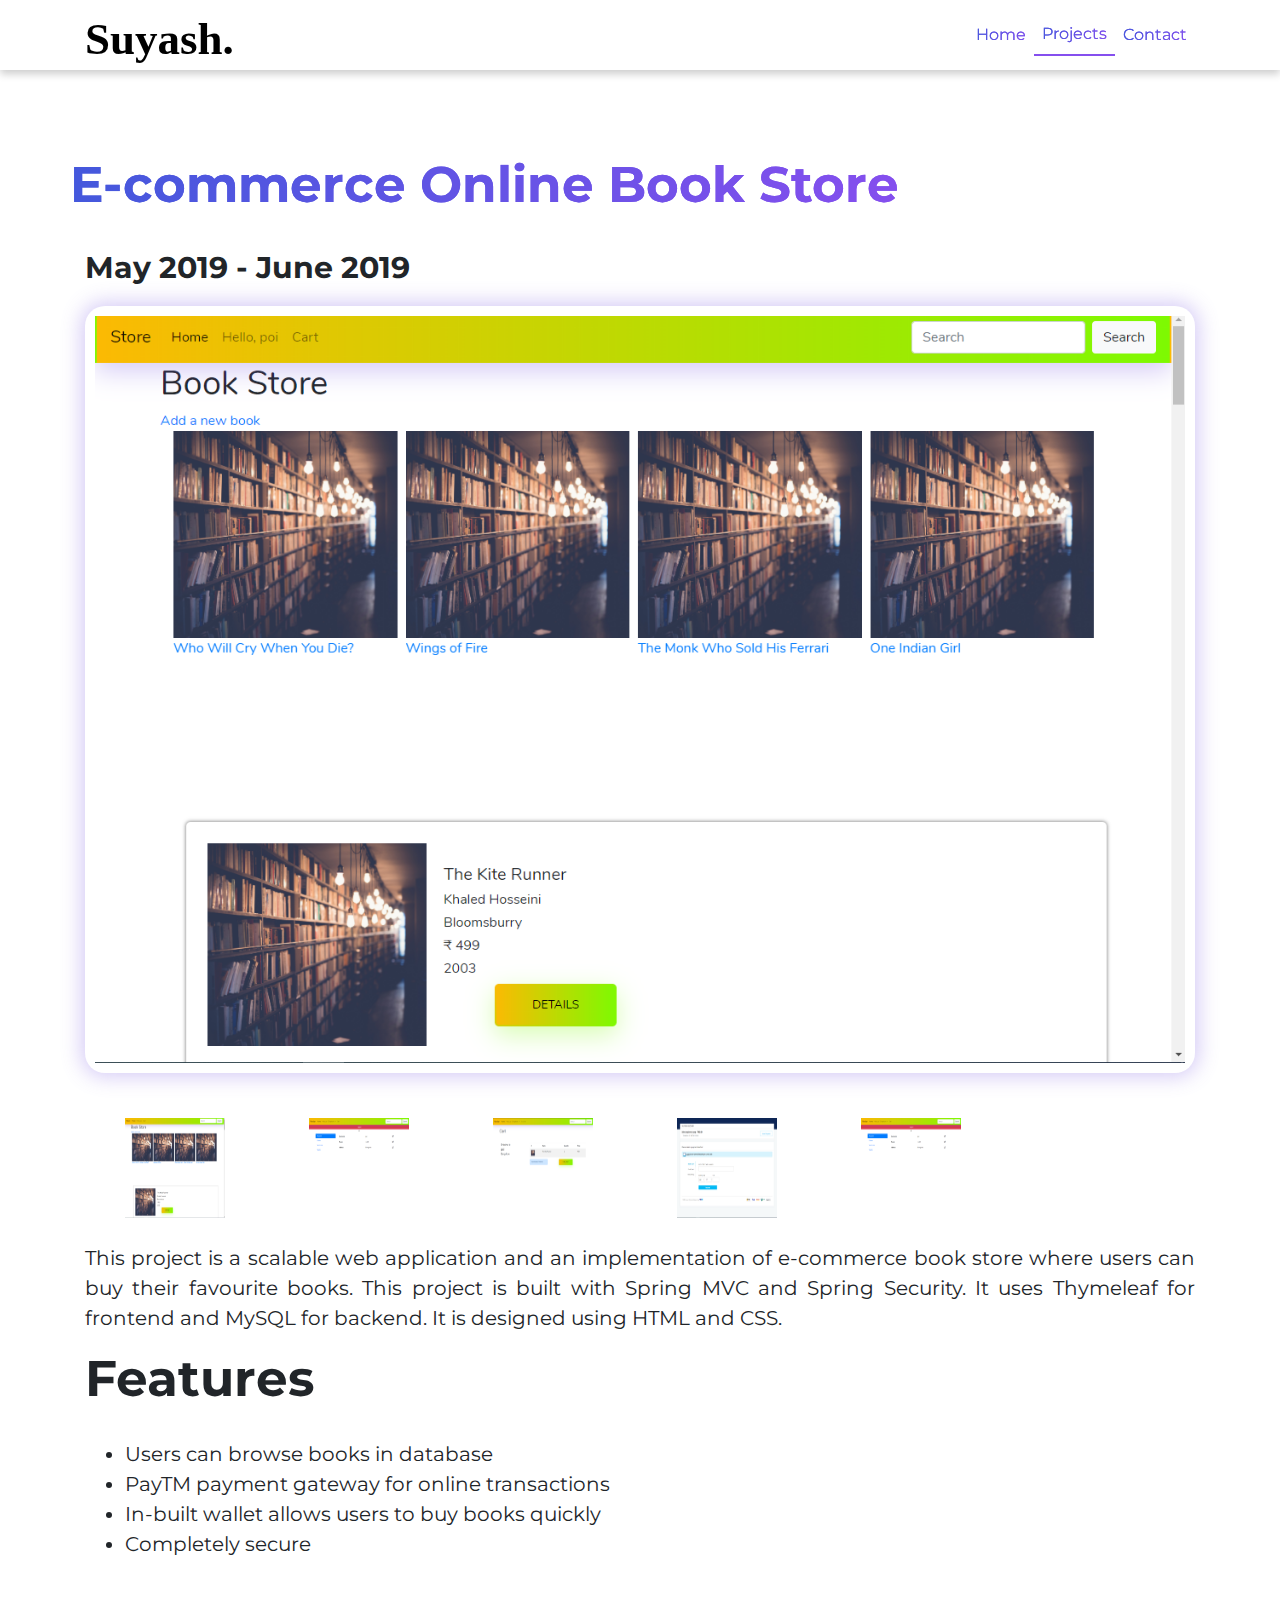
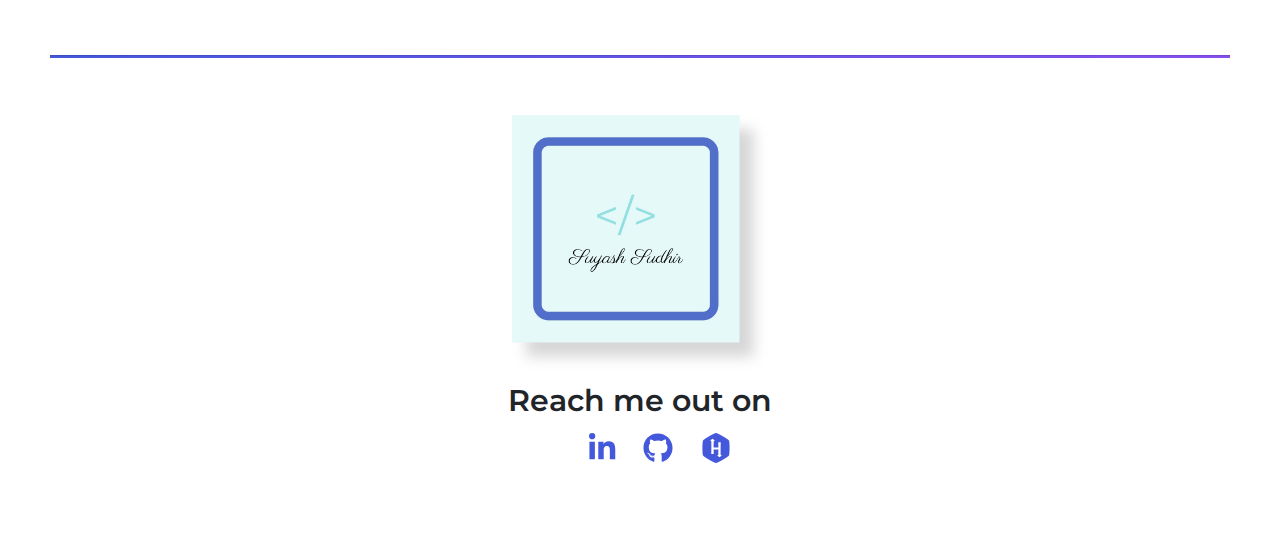
==== bookstore.html @ 9ea13d7b "Initial commit" ====
<html lang="en">
<head>
    <meta charset="UTF-8">
    <meta name="viewport" content="width=device-width, initial-scale=1.0">
    <meta http-equiv="X-UA-Compatible" content="ie=edge">
    <title>Book Store</title>
    <link rel="stylesheet" href="styles/lightbox.css">
    <link rel="stylesheet" href="styles/fontawesome.css">
    <script src="scripts/all.js"></script>
    <link rel="stylesheet" href="/styles/bootstrap.css">
    
    <link rel="stylesheet" href="styles/style.css">
</head>
<body>

        <header class="header-area">
                <div class="main-menu">
                    <nav class="navbar navbar-expand-lg navbar-light sticky-top">
                        <div class="container">
                            <a class="navbar-brand logo" href="index.html"><img src="img/logo.svg" alt=""></a>
                            <button class="navbar-toggler" type="button" data-toggle="collapse"
                                data-target="#navbarSupportedContent" aria-controls="navbarSupportedContent"
                                aria-expanded="false" aria-label="Toggle navigation">
                                <i class="fa fa-bars"></i>
                            </button>
                            <div class="collapse navbar-collapse offset justify-content-end" id="navbarSupportedContent"
                                style="font-weight: 400">
                                <ul class="navbar navbar-nav nav-menu justify-content-end">
                                    <li class="nav-item gradient-text"><a class="nav-link" href="index.html">Home</a></li>
                                    <li class="nav-item active gradient-text" id="project-link"><a class="nav-link" href="index.html#projects">Projects</a></li>
        
                                    <li class="nav-item gradient-text"><a class="nav-link" href="contact.html">Contact</a></li>
                                </ul>
        
                            </div>
                        </div>
        
                    </nav>
        
                </div>
        
        
            </header>


            <section class="project-info">
                <div class="project-inner-info">
                    <div class="container">
                        <div class="row">
                           <h1 class="gradient-text"> E-commerce Online Book Store</h1>
                           <div class="col-lg-6">
                                <div class="project-date">
                                    <p>May 2019 - June 2019</p>
                                </div>
                            </div>

                           <div class="col-lg-12">
                               <div class="project-photo" >
                                   <img src="img/project-imgs/bookstore/home.png" alt="" id="projectPhoto" >
                               </div>
                           </div>

                           <div class="col-lg-12" >
                                <div class="col-sm-4">
                                    <a href="img/project-imgs/bookstore/home.png" data-lightbox="project-slide" data-title="Home Page"><img src="img/project-imgs/bookstore/home-small.png" alt=""></a>  
                                </div>
                                <div class="col-sm-4">
                                    <a href="img/project-imgs/bookstore/details.png" data-lightbox="project-slide" data-title="Accounts Page"><img src="img/project-imgs/bookstore/account-small.png" alt=""></a>  
                                </div>
                                <div class="col-sm-4">
                                    <a href="img/project-imgs/bookstore/cart.png" data-lightbox="project-slide" data-title="Cart Page"><img src="img/project-imgs/bookstore/cart-small.png" alt=""></a>  
                                </div>
                                <div class="col-sm-4">
                                    <a href="img/project-imgs/bookstore/pay.png" data-lightbox="project-slide" data-title="Payment Page"><img src="img/project-imgs/bookstore/pay-small.png" alt=""></a>  
                                </div>
                                <div class="col-sm-4">
                                    <a href="img/project-imgs/bookstore/account.png" data-lightbox="project-slide" data-title="Account Page"><img src="img/project-imgs/bookstore/account-small.png" alt=""></a>  
                                </div>
                               
                            </div>
                          
                           <div class="col-lg-12">
                               <div class="project-desc">
                                <p>
                                    This project is a scalable web application and an implementation of e-commerce book store where users can buy their favourite books.
                                    This project is built with Spring MVC and Spring Security. It uses Thymeleaf for frontend and MySQL for backend. It is designed using HTML and CSS. 
                                </p>   
                                <h1>Features</h1>
                                <ul style="list-style: disc;">
                                    <li>Users can browse books in database</li>
                                    <li>PayTM payment gateway for online transactions</li>
                                    <li>In-built wallet allows users to buy books quickly</li>
                                    
                                    <li>Completely secure</li>
                                </ul>    
                            </div>
                           </div>
                           </div>
                    </div>
                </div>
            </section>


<hr>

            <footer class="footer">
                    <div class="footer-inner">
                        <div class="container">
                            <div class="footer-content">
                                <div class="col-lg-12">
                                    <div class="text-center ">
                                        <img src="img/logo-new@2x.jpg" style="height: auto; width: 270px;" alt="">
                                        
                                    </div>
                                    <div class="text-center" style="font-weight: 600">
                                        Reach me out on
                                    </div>
                                    <div class="social text-center">
                                        <ul>
                                            <li><a target="_blank" data-toggle="tooltip" title="Linkedin" href="https://linkedin.com/in/suyashsudhir26958/"><i class="fab fa-linkedin-in" style="color: #4458dc"></i></a></li>
                                            <li><a target="_blank" href="https://github.com/Suyashsudhir2695/" data-toggle="tooltip" title="GitHub!"><i class="fab fa-github" style="color: #4458dc"></i></a></li>
                                            <li><a target="_blank" href="https://hackerrank.com/suyashamb" data-toggle="tooltip" title="HackerRank!"><i class="fab fa-hackerrank" style="color: #4458dc"></i></a></li>
                                        </ul>
            
                                    </div>
                                </div>
                                
            
                            </div>
                            
                        </div>
                    </div>
                </footer>
                <script src="scripts/lightbox-plus-jquery.js"></script>
                <script src="scripts/jq.js"></script>
                <script src="scripts/bootstrap.js"></script>
                <script src="scripts/custom.js"></script>
    
</body>
</html>
---- styles/style.css ----
@import url("https://fonts.googleapis.com/css?family=Montserrat&display=swap");
body {
  background-color: #fff;
  font-family: 'Montserrat', sans-serif;
}

body hr {
  background: -webkit-gradient(linear, left top, right top, from(#4458dc), to(#854fee)), radial-gradient(circle at top left, #4458dc, #854fee);
  background: linear-gradient(to right, #4458dc 0%, #854fee 100%), radial-gradient(circle at top left, #4458dc, #854fee);
  height: 2px;
  margin: 50px;
}

body .active {
  border-bottom: 2px solid #854fee;
}

body .active:after {
  content: "";
  border-bottom: 1px solid #000;
}

body .gradient-text {
  background: -webkit-gradient(linear, left top, right top, from(#4458dc), to(#854fee)), radial-gradient(circle at top left, #4458dc, #854fee);
  background: linear-gradient(to right, #4458dc 0%, #854fee 100%), radial-gradient(circle at top left, #4458dc, #854fee);
  -webkit-background-clip: text;
  -webkit-text-fill-color: transparent;
}

body a {
  outline: none;
  border: none;
}

body ul {
  list-style: none;
}

body .main-menu {
  -webkit-box-shadow: 0 4px 8px 0 rgba(0, 0, 0, 0.2);
          box-shadow: 0 4px 8px 0 rgba(0, 0, 0, 0.2);
  -webkit-transition: 0.3s;
  transition: 0.3s;
}

body .suyash-nav {
  height: 100px;
  padding: 20px;
}

body .suyash-nav a {
  color: #000;
  font-size: 400px;
  outline: none;
  border: none;
  margin-right: 30px;
  float: right;
  margin-top: 25px;
  text-decoration: none;
}

body .container-suyash {
  margin: 10%;
}

body .container-suyash .into-sec {
  float: right;
  display: -webkit-box;
  display: -ms-flexbox;
  display: flex;
  -ms-flex-wrap: wrap;
      flex-wrap: wrap;
}

body .container-suyash .intro-para {
  display: block;
  float: right;
}

body .site-btn {
  text-decoration: none;
  display: inline-block;
  color: #fff;
  letter-spacing: 0px;
  font-family: "Montserrat", sans-serif;
  font-weight: 500;
  font-size: 14px;
  line-height: 46px;
  outline: none !important;
  text-align: center;
  cursor: pointer;
  text-transform: uppercase;
  border-radius: 5px;
  background-origin: border-box;
  background-clip: content-box, border-box;
  background-image: -webkit-gradient(linear, left top, right top, from(#4458dc), to(#854fee)), radial-gradient(circle at top left, #4458dc, #854fee);
  background-image: linear-gradient(to right, #4458dc 0%, #854fee 100%), radial-gradient(circle at top left, #4458dc, #854fee);
  border: double 2px transparent;
  -webkit-box-shadow: 0px 10px 30px rgba(118, 85, 225, 0.3);
          box-shadow: 0px 10px 30px rgba(118, 85, 225, 0.3);
}

body .site-btn span {
  padding: 0 42px;
  font-weight: 200;
}

@media (max-width: 480px) {
  body .site-btn span {
    padding: 0 20px;
  }
}

body .site-btn .tr-bg {
  background-image: -webkit-gradient(linear, left top, left bottom, from(#ffffff), to(#ffffff)), radial-gradient(circle at top left, #4458dc, #854fee);
  background-image: linear-gradient(#ffffff, #ffffff), radial-gradient(circle at top left, #4458dc, #854fee);
  border: 2px solid transparent;
  color: #222222;
  -webkit-box-shadow: 0px 10px 30px rgba(118, 85, 225, 0.3);
          box-shadow: 0px 10px 30px rgba(118, 85, 225, 0.3);
}

body .site-btn:hover {
  background-image: -webkit-gradient(linear, left top, left bottom, from(#ffffff), to(#ffffff)), radial-gradient(circle at top left, #4458dc, #854fee);
  background-image: linear-gradient(#ffffff, #ffffff), radial-gradient(circle at top left, #4458dc, #854fee);
  border: 2px solid #854fee;
  color: #222222;
  -webkit-box-shadow: none;
          box-shadow: none;
  font-weight: 200;
  background-clip: border-box;
}

/************************ Intro Section CSS*********************/
.intro-section {
  z-index: 1;
  background-image: url("../img/bg intro.svg");
  background-repeat: no-repeat;
  background-position: center;
  background-size: contain;
  margin-bottom: 40px;
}

.intro-section .intro-section-inner {
  width: 100%;
}

.intro-section .intro-section-inner .intro-img {
  padding-top: 100px;
}

@media (max-width: 1480px) {
  .intro-section .intro-section-inner .intro-img img {
    height: auto;
    max-width: 100%;
  }
}

@media (max-width: 991px) {
  .intro-section .intro-section-inner .intro-img {
    display: block;
  }
}

.intro-section .intro-section-inner .col-lg-7 {
  vertical-align: middle;
  -ms-flex-item-align: center;
      -ms-grid-row-align: center;
      align-self: center;
}

.intro-section .intro-section-inner .intro-content {
  text-align: left;
}

@media (max-width: 991px) {
  .intro-section .intro-section-inner .intro-content {
    margin-top: 150px;
  }
}

.intro-section .intro-section-inner .intro-content h3 {
  font-size: 40px;
  position: relative;
  margin-bottom: 18px;
}

.intro-section .intro-section-inner .intro-content h3:after {
  content: '';
  width: 400px;
  height: 2px;
  position: absolute;
  top: 50%;
  left: 25%;
}

@media (max-width: 575px) {
  .intro-section .intro-section-inner .intro-content h3:after {
    display: none;
  }
}

.intro-section .intro-section-inner .intro-content h1 {
  font-size: 70px;
  margin-top: 20px;
  line-height: 55px;
  margin-bottom: 25px;
}

@media (max-width: 1024px) {
  .intro-section .intro-section-inner .intro-content h1 {
    font-size: 60px;
  }
}

@media (max-width: 768px) {
  .intro-section .intro-section-inner .intro-content h1 {
    font-size: 45px;
  }
}

.intro-section .intro-section-inner .intro-content h5 {
  font-weight: 200;
  font-size: 30px;
  margin-bottom: 40px;
}

/********************************* About Section CSS***********************************/
.about-me {
  z-index: 9999;
  margin-top: 40px;
  background: url("../img/about.svg");
  background-position: center;
  background-size: contain;
}

.about-me .about-me-inner {
  width: 100%;
}

.about-me .about-me-inner .about-img {
  padding-top: 100px;
}

@media (max-width: 1480px) {
  .about-me .about-me-inner .about-img img {
    height: auto;
    max-width: 100%;
  }
}

@media (max-width: 991px) {
  .about-me .about-me-inner .about-img {
    display: block;
  }
}

.about-me .about-me-inner .col-lg-7 {
  vertical-align: middle;
  -ms-flex-item-align: center;
      -ms-grid-row-align: center;
      align-self: center;
}

.about-me .about-me-inner .about-me-content {
  text-align: left;
}

.about-me .about-me-inner .about-me-content h2 {
  font-size: 45px;
  margin-top: 20px;
  margin-right: 20px;
}

@media (max-width: 991px) {
  .about-me .about-me-inner .about-me-content h2 {
    font-size: 30px;
  }
}

.about-me .about-me-inner .about-me-content p {
  text-align: justify;
  font-size: 20px;
}

@media (max-width: 991px) {
  .about-me .about-me-inner .about-me-content p {
    font-size: 17px;
  }
}

/******************************************* About End***********************************/
/******************************************* Project CSS**************************************/
.projects-section {
  margin-top: 35px;
  z-index: 7777;
  padding: 120px;
  background: url("../img/bg intro.svg");
  background-position: center;
  background-size: contain;
}

@media (max-width: 991px) {
  .projects-section {
    padding: 0;
    margin-right: 105px;
    margin-left: auto;
  }
}

@media (max-width: 480) {
  .projects-section {
    padding: 0;
  }
}

.projects-section .col-lg-12 {
  vertical-align: middle;
  -ms-flex-item-align: center;
      -ms-grid-row-align: center;
      align-self: center;
}

.projects-section .col-lg-12 .project-content {
  padding: 0;
  width: 100%;
}

.projects-section .col-lg-12 .project-content h2 {
  font-size: 50px;
}

@media (max-width: 480px) {
  .projects-section .col-lg-12 .project-content h2 {
    font-size: 30px;
  }
}

.projects-section .filters {
  display: inline-block;
  margin-top: 20px;
  font-size: 20px;
}

@media (max-width: 480px) {
  .projects-section .filters {
    font-size: 12px;
    padding: 0;
    margin: 0;
  }
}

@media (max-width: 991px) {
  .projects-section .filters {
    font-size: 12px;
    padding: 0%;
    margin: 0%;
  }
}

.projects-section .filters ul {
  margin-left: 20px !important;
}

@media (max-width: 991px) {
  .projects-section .filters ul {
    margin-bottom: 25px;
  }
}

.projects-section .filters ul li {
  display: inline-block;
  padding: 0px;
  cursor: pointer;
  text-transform: uppercase;
  font-weight: 500;
  -webkit-transition: all 0.4s ease 0s;
  transition: all 0.4s ease 0s;
}

.projects-section .filters ul li:hover, .projects-section .filters ul li.active {
  color: #854fee;
}

@media (max-width: 400px) {
  .projects-section .filters ul li {
    font-size: 10px;
    margin-left: 7px;
  }
}

@media (max-width: 480px) {
  .projects-section .filters ul li {
    display: inline-block;
    margin-left: 5px;
    font-size: 15px;
  }
}

@media (max-width: 768px) {
  .projects-section .filters ul li {
    font-size: 25px;
  }
}

@media (max-width: 991px) {
  .projects-section .filters ul li {
    margin-left: 10px;
    margin-top: 10px;
    -webkit-box-align: center;
        -ms-flex-align: center;
            align-items: center;
    font-size: 20px;
  }
}

@media (max-width: 1480px) {
  .projects-section .filters ul li {
    margin-left: 15px;
  }
}

.projects-section .filtered-content .project-box {
  background: #f2f2f2;
  margin: 20px;
  height: auto;
  width: 300px;
  -webkit-box-shadow: 0 4px 8px 5px rgba(118, 85, 225, 0.3);
          box-shadow: 0 4px 8px 5px rgba(118, 85, 225, 0.3);
  -webkit-transition: 0.5s;
  transition: 0.5s;
}

.projects-section .filtered-content .project-box img {
  height: 400px;
}

.projects-section .filtered-content .project-box:hover {
  -webkit-box-shadow: 0 8px 16px 0 rgba(0, 0, 0, 0.2);
          box-shadow: 0 8px 16px 0 rgba(0, 0, 0, 0.2);
  -webkit-transition: 0.5s;
  transition: 0.5s;
  -webkit-transform: translateY(-20px);
          transform: translateY(-20px);
}

@media (max-width: 480px) {
  .projects-section .filtered-content .project-box {
    padding: 0;
    margin-left: 55px;
    height: auto;
    width: 100%;
  }
}

@media (max-width: 991px) {
  .projects-section .filtered-content .project-box {
    width: 100%;
    height: auto;
    margin-left: 150px;
  }
}

@media (max-width: 1480px) {
  .projects-section .filtered-content .project-box {
    width: 100%;
    height: auto;
    margin-left: 55px;
  }
}

.projects-section .filtered-content .project-box .card-img {
  -o-object-fit: cover;
     object-fit: cover;
  height: auto;
  max-width: 100;
}

/********************************Project End**************************/
/********************************* Footer CSS*************************/
.footer {
  margin-bottom: 5%;
}

.footer .footer-inner {
  font-size: 30px;
}

.footer .footer-inner .social {
  color: #000;
  font-size: 30px;
}

.footer .footer-inner .social ul {
  -ms-flex-line-pack: center;
      align-content: center;
}

.footer .footer-inner .social ul li {
  color: #000;
  display: inline-block;
  margin: 10px;
}

.footer .footer-inner .social ul li .fa {
  color: #000;
}

.footer .footer-inner .logo-div {
  z-index: 9999;
  background: url("../img/logo-new@2x.jpg");
  height: auto;
  width: 270px;
  background-size: cover;
  background-repeat: no-repeat;
  background-position: center;
}

/********************************************* Header Info CSS********************************/
.header-area {
  position: absolute;
  width: 100%;
  z-index: 9999;
  background: #ffffff;
}

.header-area .nav-menu {
  width: 100%;
}

.header-area .navbar {
  background: transparent;
  padding: 0px;
  border: 0px;
  border-radius: 0px;
  width: 100%;
}

.header-area .navbar .nav .nav-item {
  margin-right: 45px;
}

.header-area .navbar .nav .nav-item .nav-link {
  font: 500 14px/100px 'Montserrat';
  text-transform: uppercase;
  color: #f2f2f2;
  padding: 0px;
  display: inline-block;
}

.header-area .navbar .nav .nav-item .nav-link:after {
  display: none;
}

.header-area .navbar .nav .nav-item:hover .nav-link, .header-area .navbar .nav .nav-item.active .nav-link {
  color: #4458dc;
}

.header-area .navbar .nav .nav-item.submenu {
  position: relative;
}

.header-area .navbar .nav .nav-item.submenu ul {
  border: none;
  padding: 0px;
  border-radius: 0px;
  -webkit-box-shadow: none;
          box-shadow: none;
  margin: 0px;
  background: #fff;
}

@media (min-width: 992px) {
  .header-area .navbar .nav .nav-item.submenu ul {
    position: absolute;
    top: 120%;
    left: 0px;
    min-width: 200px;
    text-align: left;
    opacity: 0;
    -webkit-transition: all 300ms ease-in;
    transition: all 300ms ease-in;
    visibility: hidden;
    display: block;
    border: none;
    padding: 0px;
    border-radius: 0px;
    -webkit-box-shadow: 0px 10px 30px 0px rgba(0, 0, 0, 0.1);
            box-shadow: 0px 10px 30px 0px rgba(0, 0, 0, 0.1);
  }
}

.header-area .navbar .nav .nav-item.submenu ul:before {
  content: "";
  width: 0;
  height: 0;
  border-style: solid;
  border-width: 10px 10px 0 10px;
  border-color: #eeeeee transparent transparent transparent;
  position: absolute;
  right: 24px;
  top: 45px;
  z-index: 3;
  opacity: 0;
  -webkit-transition: all 400ms linear;
  transition: all 400ms linear;
}

.header-area .navbar .nav .nav-item.submenu ul .nav-item {
  display: block;
  float: none;
  margin-right: 0px;
  border-bottom: 1px solid #ededed;
  margin-left: 0px;
  -webkit-transition: all 0.4s linear;
  transition: all 0.4s linear;
}

.header-area .navbar .nav .nav-item.submenu ul .nav-item .nav-link {
  line-height: 45px;
  color: #4458dc;
  padding: 0px 30px;
  -webkit-transition: all 150ms linear;
  transition: all 150ms linear;
  display: block;
  text-transform: capitalize;
  margin-right: 0px;
}

.header-area .navbar .nav .nav-item.submenu ul .nav-item:last-child {
  border-bottom: none;
}

.header-area .navbar .nav .nav-item.submenu ul .nav-item:hover .nav-link {
  color: #fff;
}

@media (min-width: 992px) {
  .header-area .navbar .nav .nav-item.submenu:hover ul {
    visibility: visible;
    opacity: 1;
    top: 100%;
  }
}

.header-area .navbar .nav .nav-item.submenu:hover ul .nav-item {
  margin-top: 0px;
}

.header-area .navbar .nav .nav-item:last-child {
  margin-right: 0px;
}

.header-area.navbar_fixed .main-menu {
  -webkit-box-shadow: 0 4px 8px 0 rgba(0, 0, 0, 0.2);
          box-shadow: 0 4px 8px 0 rgba(0, 0, 0, 0.2);
  position: fixed;
  width: 100%;
  top: -70px;
  left: 0;
  right: 0;
  background: #ffffff;
  -webkit-transform: translateY(70px);
          transform: translateY(70px);
  -webkit-transition: background 500ms ease, -webkit-transform 500ms ease;
  transition: background 500ms ease, -webkit-transform 500ms ease;
  transition: transform 500ms ease, background 500ms ease;
  transition: transform 500ms ease, background 500ms ease, -webkit-transform 500ms ease;
  -webkit-transition: transform 500ms ease, background 500ms ease;
  -webkit-box-shadow: 0px 3px 16px 0px rgba(0, 0, 0, 0.1);
          box-shadow: 0px 3px 16px 0px rgba(0, 0, 0, 0.1);
}

.header-area.navbar_fixed .main-menu .navbar .nav .nav-item .nav-link {
  line-height: 70px;
}

@media (min-width: 992px) {
  .header-area.white_menu .navbar .navbar-brand img {
    display: none;
  }
  .header-area.white_menu .navbar .navbar-brand img + img {
    display: inline-block;
  }
}

@media (max-width: 991px) {
  .header-area.white_menu .navbar .navbar-brand img {
    display: inline-block;
  }
  .header-area.white_menu .navbar .navbar-brand img + img {
    display: none;
  }
}

.header-area.white_menu .navbar .nav .nav-item .nav-link {
  color: #fff;
}

.header-area.white_menu.navbar_fixed .main-menu .navbar .navbar-brand img {
  display: inline-block;
}

.header-area.white_menu.navbar_fixed .main-menu .navbar .navbar-brand img + img {
  display: none;
}

.header-area.white_menu.navbar_fixed .main-menu .navbar .nav .nav-item .nav-link {
  line-height: 70px;
  color: #4458dc;
}

/***************************************************** Project CSS*********************************************/
.project-info {
  padding-top: 155px;
  margin-bottom: 80px;
}

.project-info h1 {
  margin-bottom: 30px;
  font-size: 50px;
  font-weight: bold;
}

@media (max-width: 480px) {
  .project-info h1 {
    font-size: 25px;
  }
}

.project-info .project-date {
  font-size: 30px;
  font-weight: 700;
}

@media (max-width: 480px) {
  .project-info .project-date {
    font-size: 20px;
  }
}

.project-info .project-photo {
  -webkit-box-shadow: 0px 0px 20px 4px rgba(118, 85, 225, 0.3);
          box-shadow: 0px 0px 20px 4px rgba(118, 85, 225, 0.3);
  -webkit-transition: 0.3s;
  transition: 0.3s;
  border-radius: 20px;
  margin-bottom: 45px;
  width: 100%;
  padding: 10px;
}

@media (max-width: 480px) {
  .project-info .project-photo {
    margin-bottom: 20px;
    width: 100%;
    height: 300px;
  }
}

.project-info .project-photo img {
  width: 100%;
}

@media (max-width: 480px) {
  .project-info .project-photo img {
    width: 100%;
  }
}

.project-info .project-desc {
  margin-top: 25px;
  font-size: 20px;
  text-align: justify;
}

@media (max-width: 480px) {
  .project-info .project-desc {
    font-size: 14px;
    text-align: start;
  }
}

.project-info .project-prev {
  padding: 50px;
}

.project-info .project-prev img {
  margin: 15px;
  width: 100px;
  height: 100px;
  -webkit-box-shadow: 1px 1px 1px 1px rgba(0, 0, 0, 0.2);
          box-shadow: 1px 1px 1px 1px rgba(0, 0, 0, 0.2);
}

.project-info .project-prev img:hover {
  -webkit-transform: translateY(-10px);
          transform: translateY(-10px);
  -webkit-transition: 0.7s ease;
  transition: 0.7s ease;
}

.project-info .col-sm-4 {
  margin: 25px;
  display: inline;
}

.project-info .col-sm-4 img {
  width: 100px;
  height: 100px;
}
/*# sourceMappingURL=style.css.map */
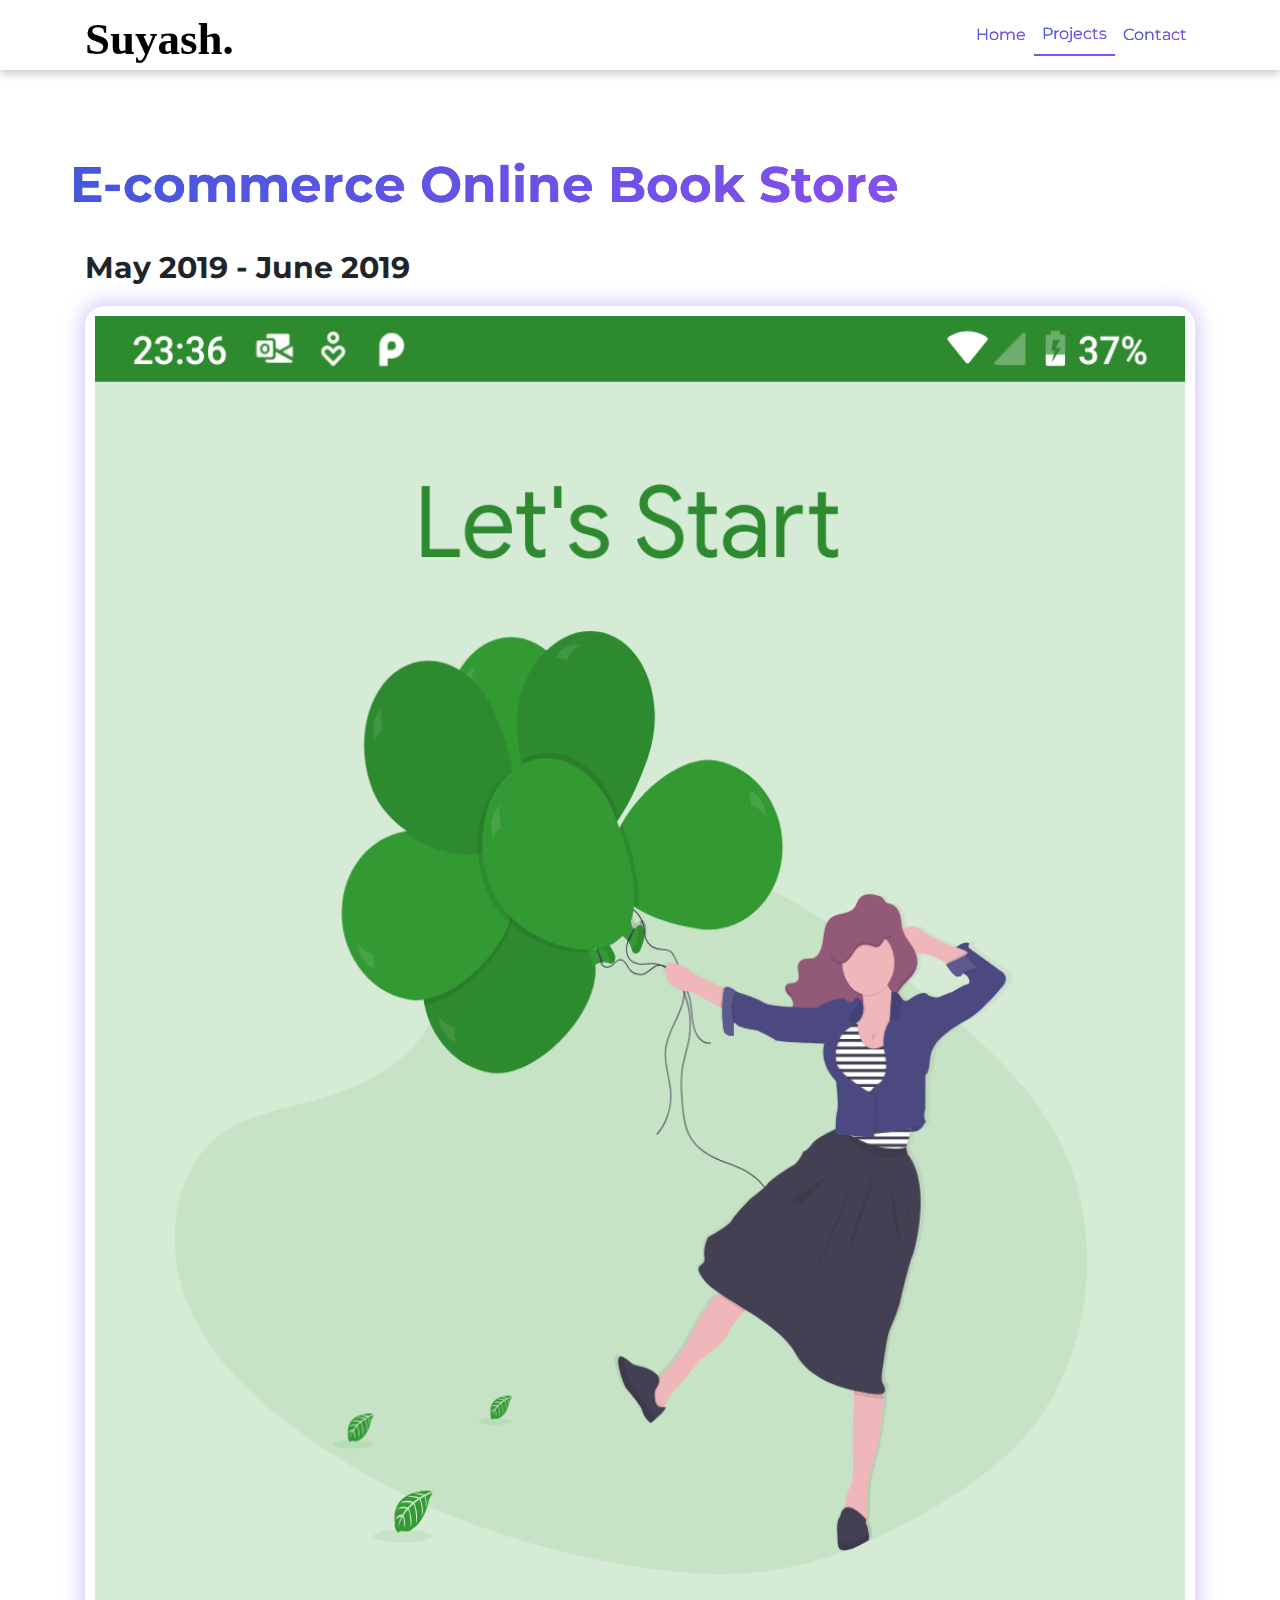
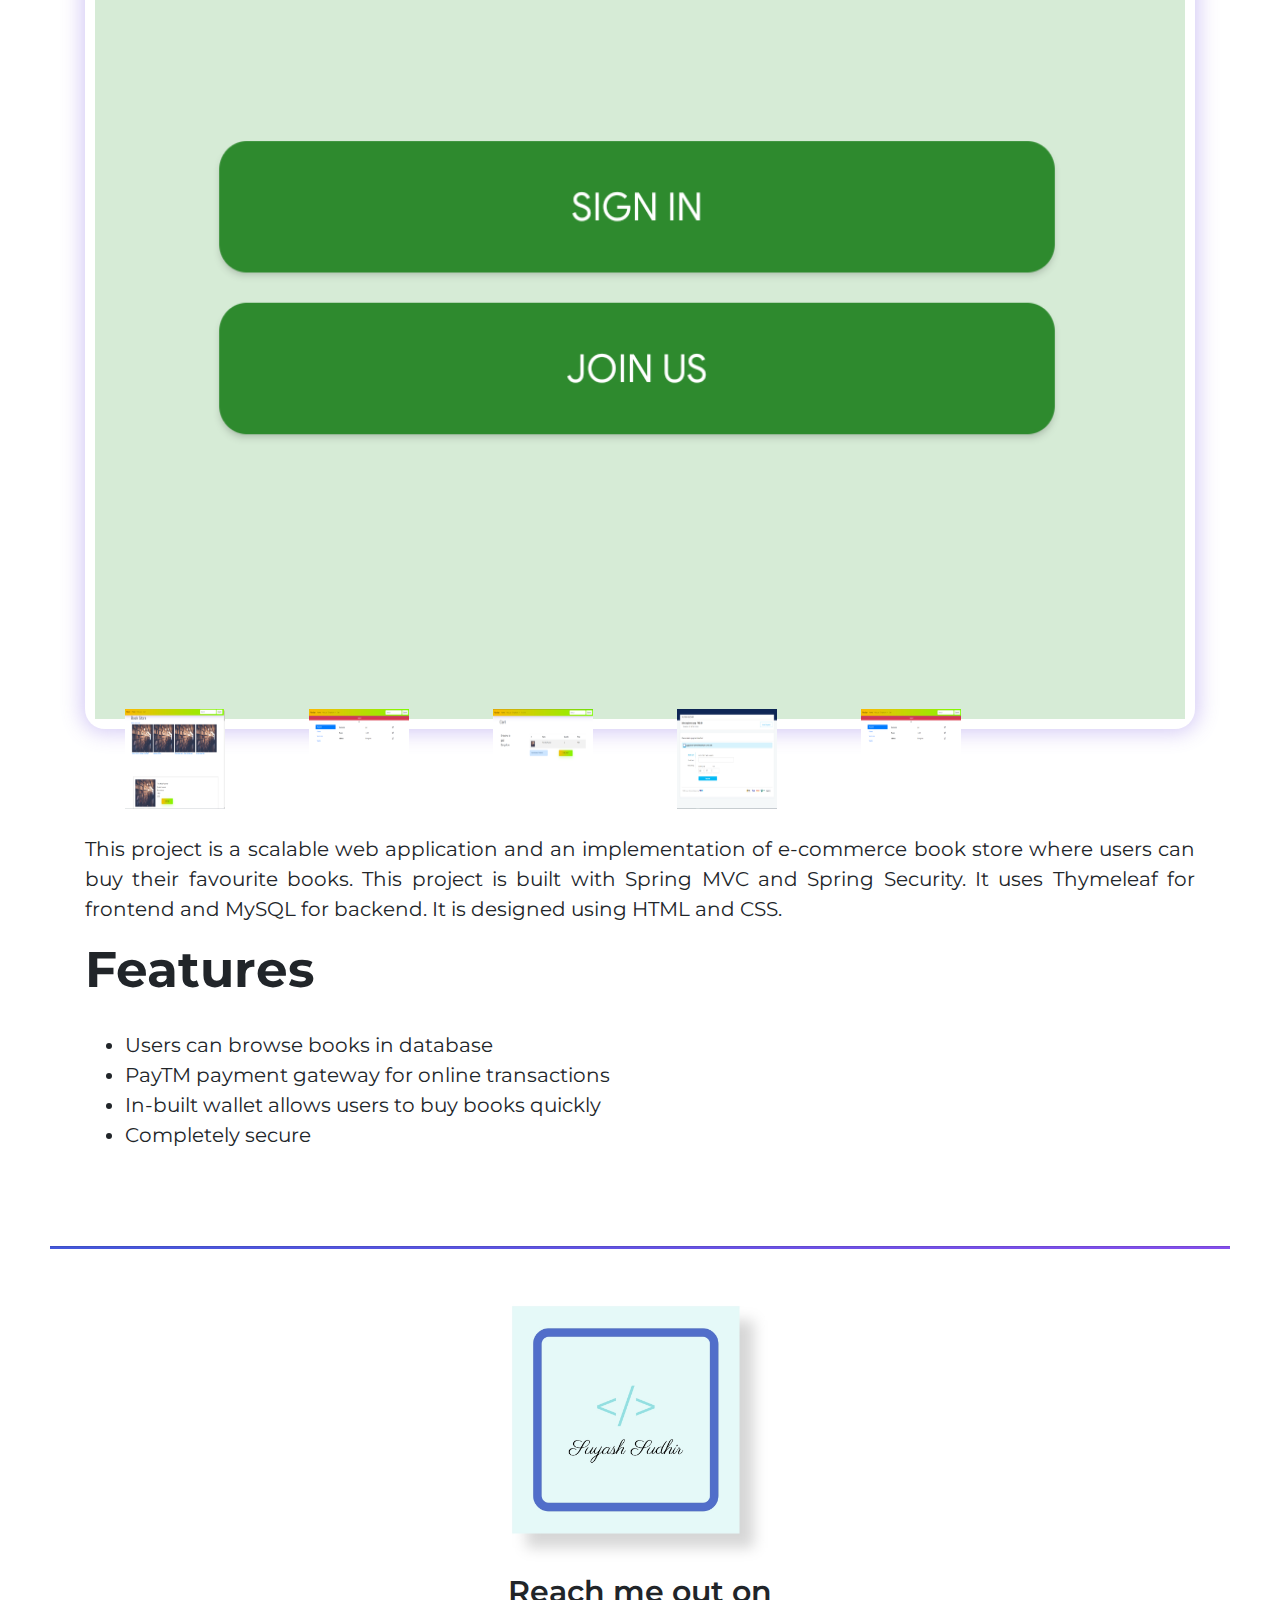
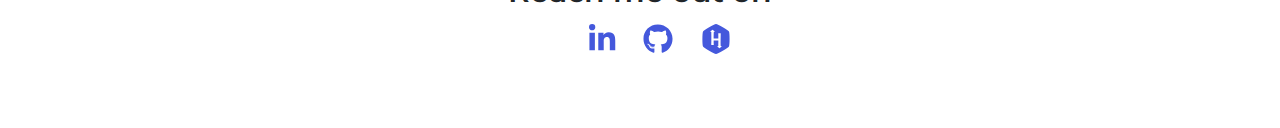
==== commit 3f283337: "Update bookstore.html" ====
--- a/bookstore.html
+++ b/bookstore.html
@@ -7,7 +7,7 @@
     <link rel="stylesheet" href="styles/lightbox.css">
     <link rel="stylesheet" href="styles/fontawesome.css">
     <script src="scripts/all.js"></script>
-    <link rel="stylesheet" href="/styles/bootstrap.css">
+    <link rel="stylesheet" href="styles/bootstrap.css">
     
     <link rel="stylesheet" href="styles/style.css">
 </head>
@@ -55,8 +55,8 @@
                             </div>
 
                            <div class="col-lg-12">
-                               <div class="project-photo" >
-                                   <img src="img/project-imgs/bookstore/home.png" alt="" id="projectPhoto" >
+                               <div class="project-photo">
+                                   <img src="img/project-imgs/canteen/login.png" alt="">
                                </div>
                            </div>
 
@@ -137,4 +137,4 @@
                 <script src="scripts/custom.js"></script>
     
 </body>
-</html>+</html>
--- a/styles/style.css
+++ b/styles/style.css
@@ -754,12 +754,13 @@
   .project-info .project-photo {
     margin-bottom: 20px;
     width: 100%;
-    height: 300px;
+    height: auto;
   }
 }
 
 .project-info .project-photo img {
   width: 100%;
+  height: 100%;
 }
 
 @media (max-width: 480px) {
@@ -809,4 +810,4 @@
   width: 100px;
   height: 100px;
 }
-/*# sourceMappingURL=style.css.map */+/*# sourceMappingURL=style.css.map */
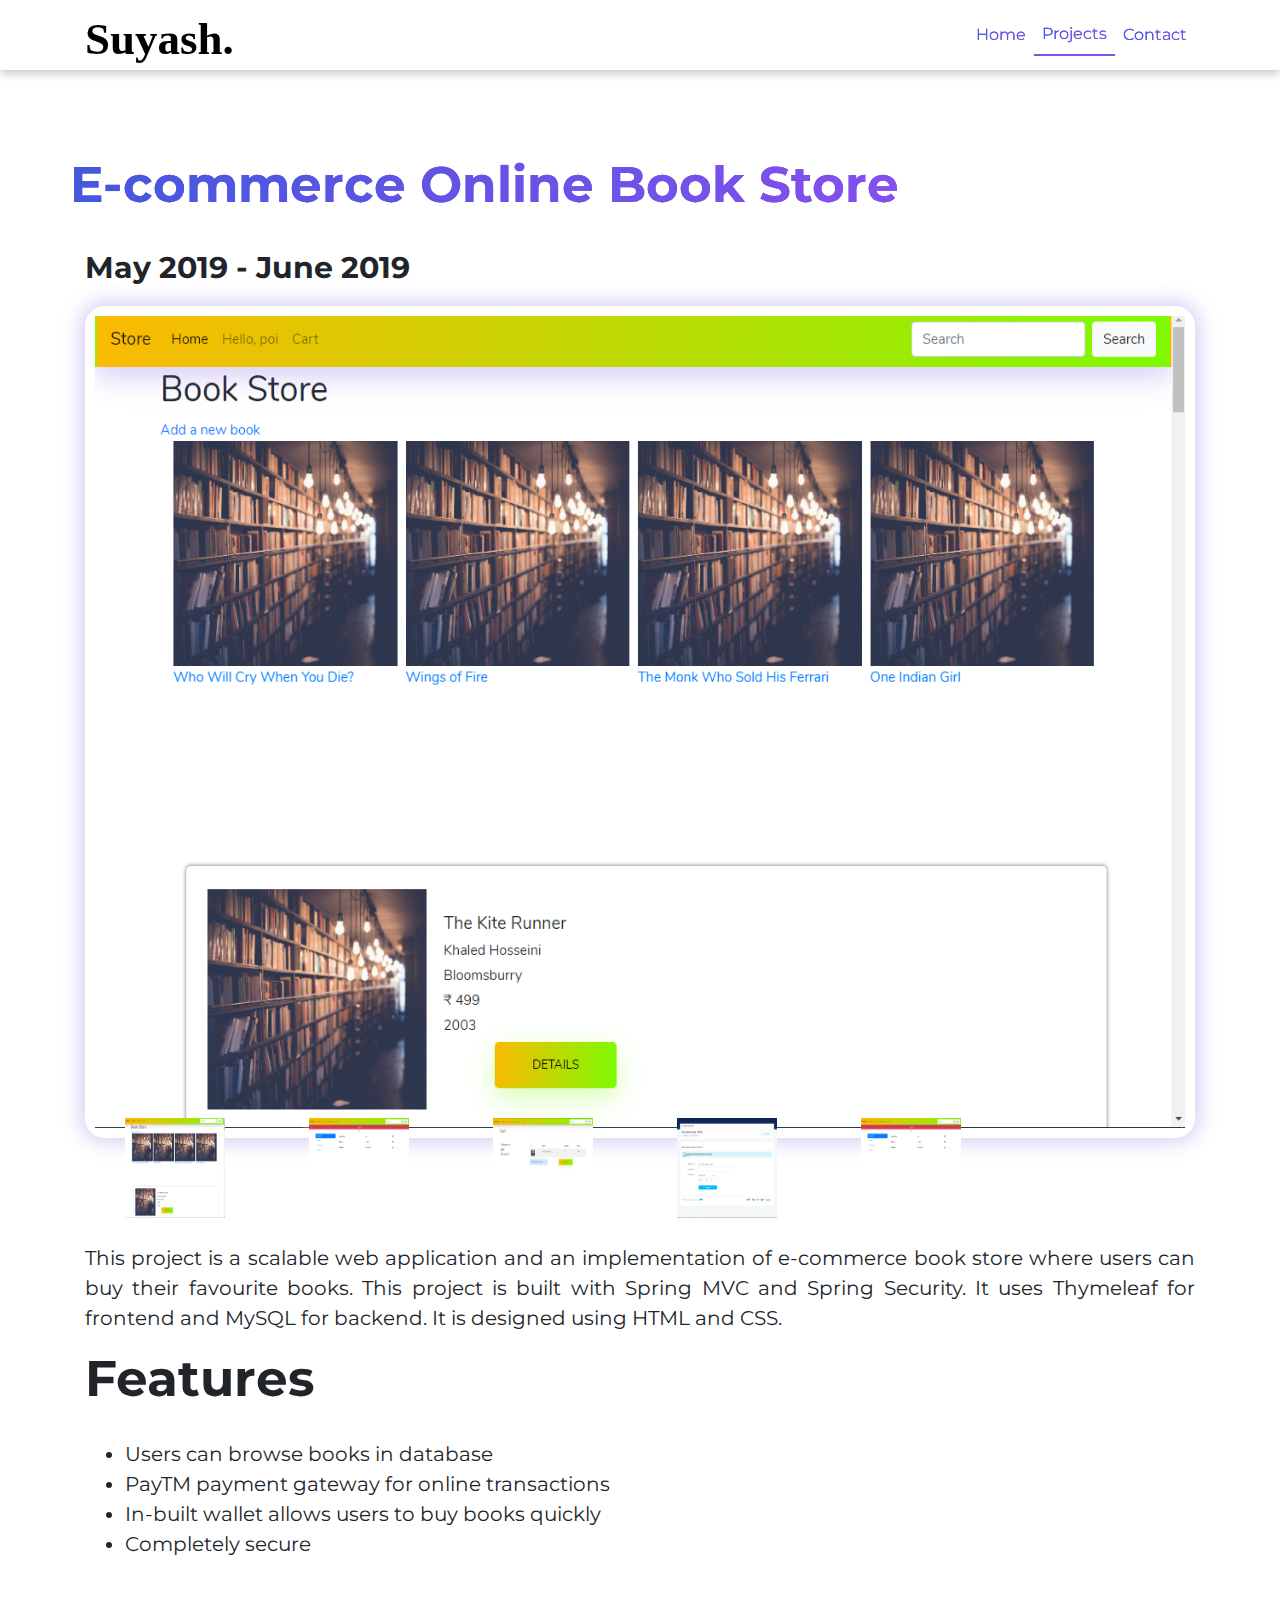
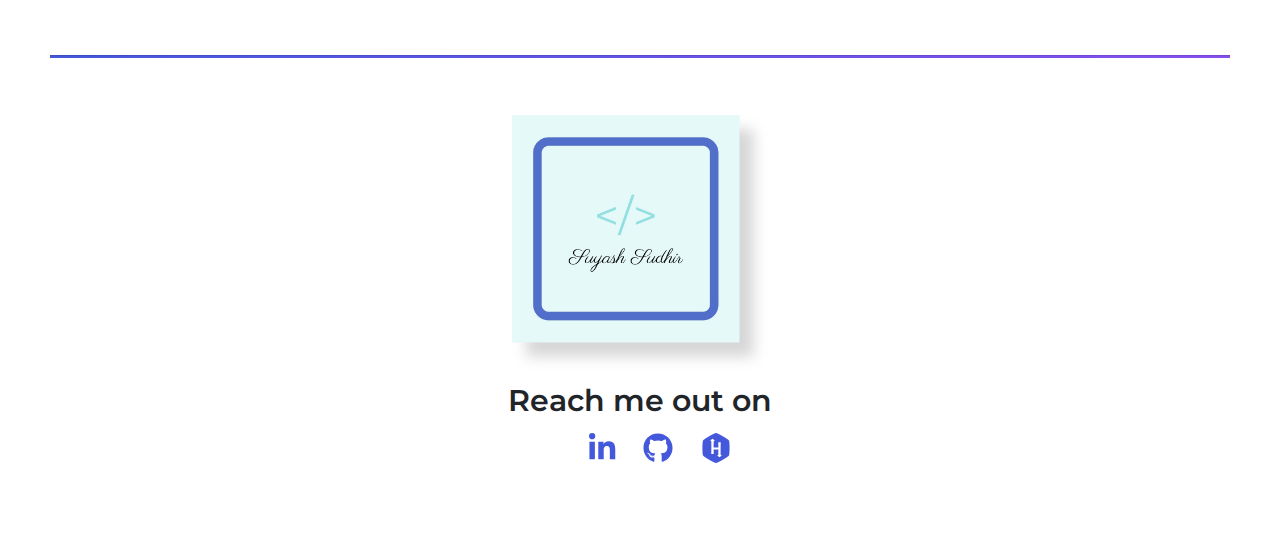
==== commit 080628e6: "Update bookstore.html" ====
--- a/bookstore.html
+++ b/bookstore.html
@@ -56,7 +56,7 @@
 
                            <div class="col-lg-12">
                                <div class="project-photo">
-                                   <img src="img/project-imgs/canteen/login.png" alt="">
+                                   <img src="img/project-imgs/bookstore/home.png" alt="">
                                </div>
                            </div>
 
